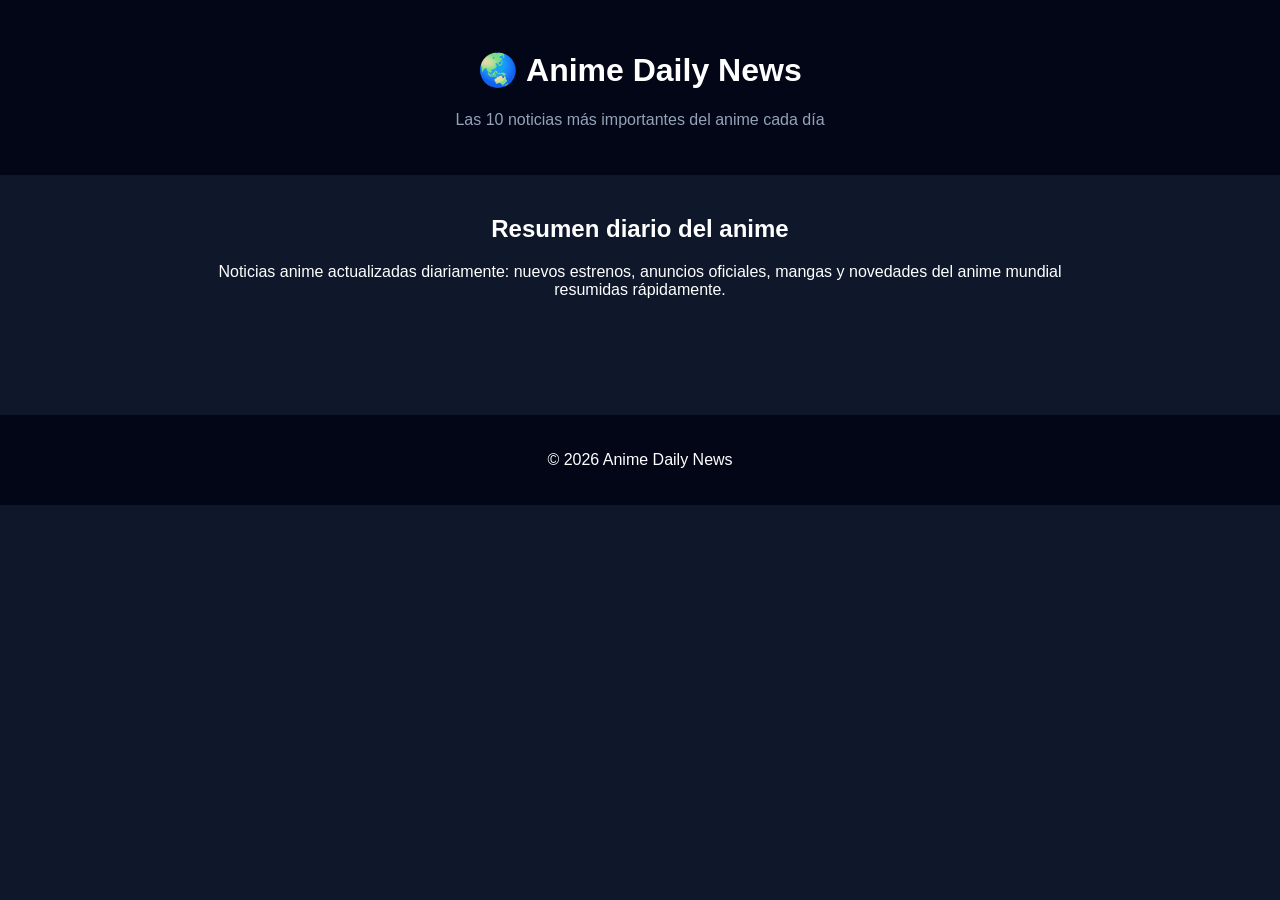
==== index.html @ fcf74deb "Add files via upload" ====
<!DOCTYPE html>
<html lang="es">
<head>
<meta charset="UTF-8">
<meta name="viewport" content="width=device-width, initial-scale=1.0">

<title>Anime Daily News | Noticias Anime Hoy</title>

<meta name="description"
content="Resumen diario con las noticias anime más importantes del mundo. Estrenos, anuncios y novedades del anime cada día.">

<link rel="stylesheet" href="style.css">
</head>

<body>

<header>
<h1>🌏 Anime Daily News</h1>
<p class="subtitle">Las 10 noticias más importantes del anime cada día</p>
<p id="date"></p>
</header>

<section class="intro">
<h2>Resumen diario del anime</h2>
<p>
Noticias anime actualizadas diariamente: nuevos estrenos,
anuncios oficiales, mangas y novedades del anime mundial resumidas rápidamente.
</p>
</section>

<main id="news-container"></main>

<footer>
<p>© 2026 Anime Daily News</p>
</footer>

<script src="script.js"></script>

</body>
</html>
---- style.css ----
body {
  margin:0;
  font-family: Arial, Helvetica, sans-serif;
  background:#0f172a;
  color:white;
}

header {
  text-align:center;
  padding:30px;
  background:#020617;
}

.subtitle {
  color:#94a3b8;
}

.intro {
  max-width:900px;
  margin:auto;
  padding:20px;
  text-align:center;
}

#news-container {
  max-width:900px;
  margin:auto;
  padding:20px;
}

.card {
  background:#1e293b;
  padding:20px;
  margin-bottom:20px;
  border-radius:12px;
  transition:0.3s;
}

.card:hover {
  transform:translateY(-3px);
}

.card h2 {
  margin-top:0;
}

a {
  color:#22d3ee;
  text-decoration:none;
  font-weight:bold;
}

footer {
  text-align:center;
  padding:20px;
  background:#020617;
  margin-top:40px;
}
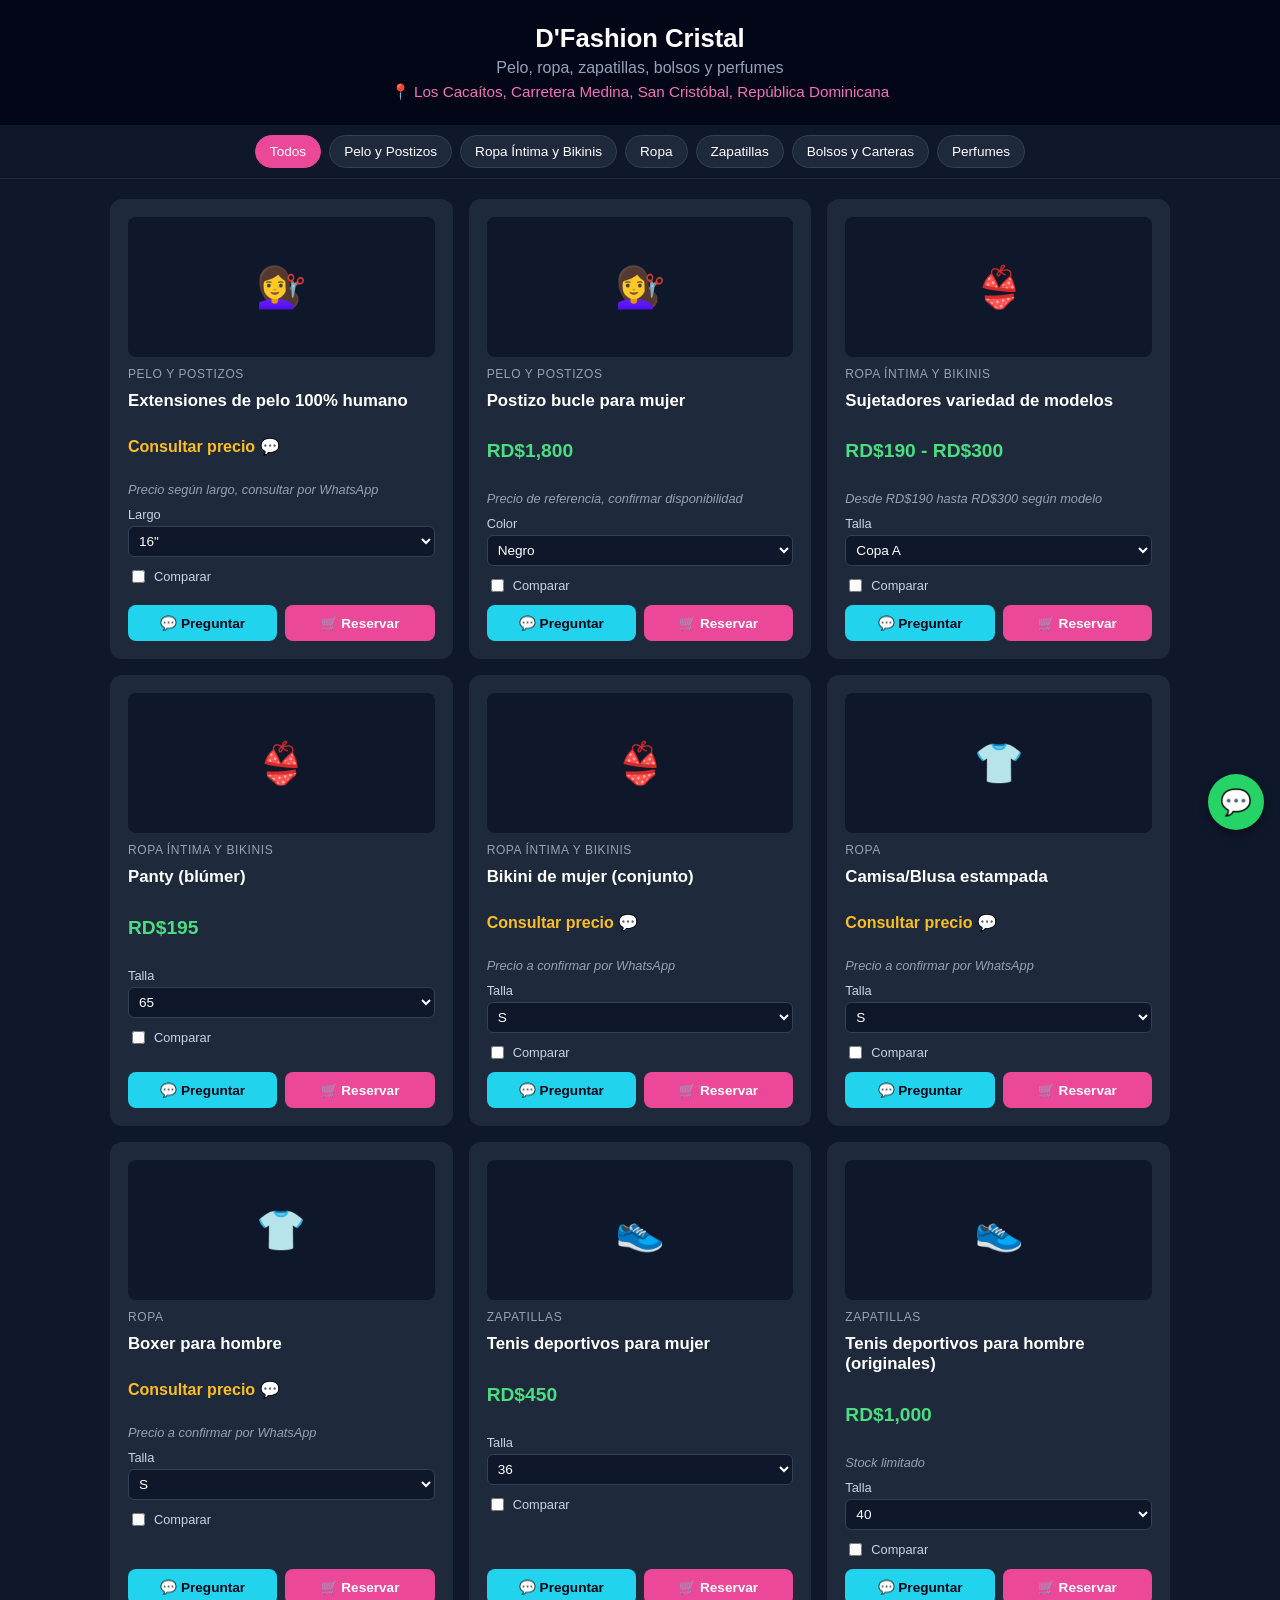
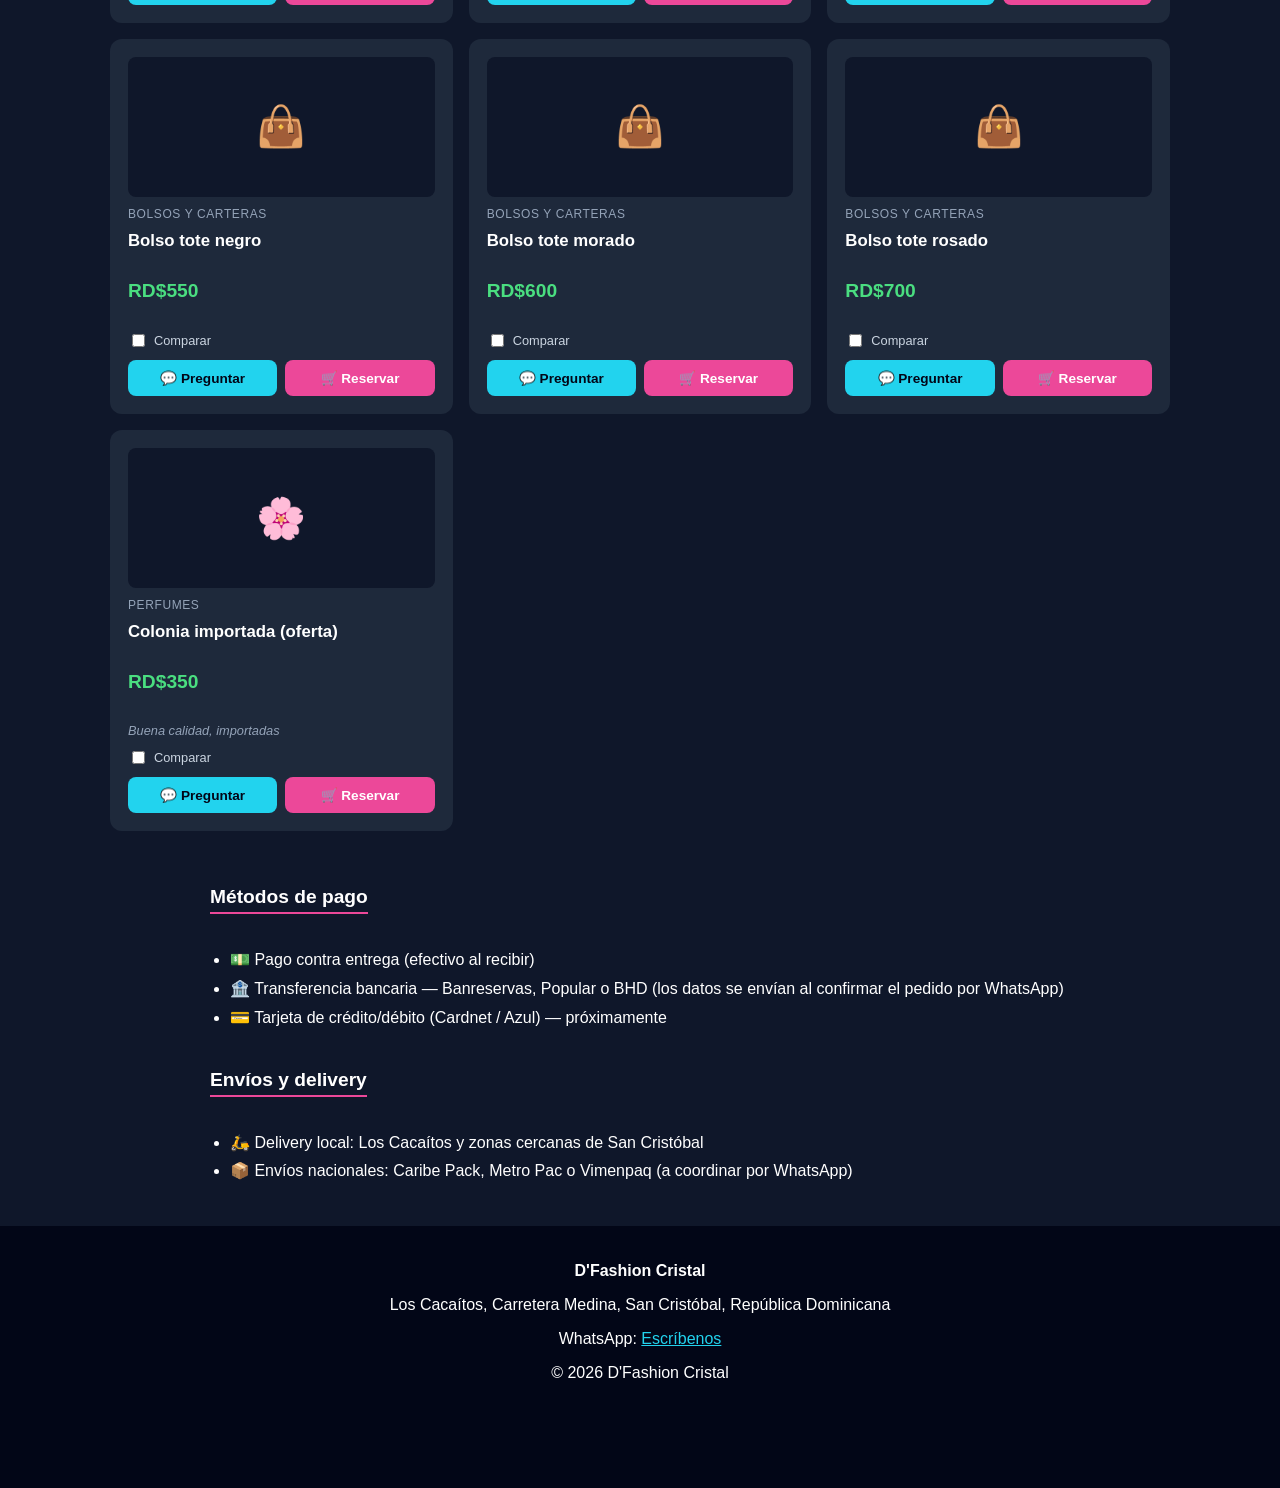
==== commit 08eb4e98: "Build D'Fashion Cristal e-commerce catalog site Replace the anime news template with a mobile-first " ====
--- a/index.html
+++ b/index.html
@@ -4,10 +4,10 @@
 <meta charset="UTF-8">
 <meta name="viewport" content="width=device-width, initial-scale=1.0">
 
-<title>Anime Daily News | Noticias Anime Hoy</title>
+<title>D'Fashion Cristal | Pelo, Ropa, Zapatillas y Perfumes en San Cristóbal</title>
 
 <meta name="description"
-content="Resumen diario con las noticias anime más importantes del mundo. Estrenos, anuncios y novedades del anime cada día.">
+content="D'Fashion Cristal - Los Cacaítos, Carretera Medina, San Cristóbal. Pelo y postizos, ropa, zapatillas, bolsos y perfumes. Pregunta y reserva por WhatsApp.">
 
 <link rel="stylesheet" href="style.css">
 </head>
@@ -15,23 +15,59 @@
 <body>
 
 <header>
-<h1>🌏 Anime Daily News</h1>
-<p class="subtitle">Las 10 noticias más importantes del anime cada día</p>
-<p id="date"></p>
+<h1 id="store-name">D'Fashion Cristal</h1>
+<p class="subtitle" id="store-tagline">Pelo, ropa, zapatillas, bolsos y perfumes</p>
+<p class="address" id="store-address">📍 Los Cacaítos, Carretera Medina, San Cristóbal, R.D.</p>
 </header>
 
-<section class="intro">
-<h2>Resumen diario del anime</h2>
-<p>
-Noticias anime actualizadas diariamente: nuevos estrenos,
-anuncios oficiales, mangas y novedades del anime mundial resumidas rápidamente.
-</p>
+<nav class="filters">
+<div class="filter-row" id="category-filters">
+<button class="filter-btn active" data-category="todos">Todos</button>
+</div>
+</nav>
+
+<main id="products-container"></main>
+
+<section class="info-block">
+<h2>Métodos de pago</h2>
+<ul>
+<li>💵 Pago contra entrega (efectivo al recibir)</li>
+<li>🏦 Transferencia bancaria — Banreservas, Popular o BHD (los datos se envían al confirmar el pedido por WhatsApp)</li>
+<li>💳 Tarjeta de crédito/débito (Cardnet / Azul) — próximamente</li>
+</ul>
 </section>
 
-<main id="news-container"></main>
+<section class="info-block">
+<h2>Envíos y delivery</h2>
+<ul>
+<li>🛵 Delivery local: Los Cacaítos y zonas cercanas de San Cristóbal</li>
+<li>📦 Envíos nacionales: Caribe Pack, Metro Pac o Vimenpaq (a coordinar por WhatsApp)</li>
+</ul>
+</section>
+
+<div class="compare-bar" id="compare-bar">
+<span id="compare-count">0 productos seleccionados</span>
+<button id="compare-btn">Ver comparación</button>
+<button id="compare-clear">Limpiar</button>
+</div>
+
+<div class="modal-overlay" id="compare-modal">
+<div class="modal">
+<button class="modal-close" id="modal-close">✕</button>
+<h2>Comparar productos</h2>
+<div class="table-scroll">
+<table id="compare-table"></table>
+</div>
+</div>
+</div>
+
+<a id="whatsapp-float" href="#" target="_blank" aria-label="Chatear por WhatsApp">💬</a>
 
 <footer>
-<p>© 2026 Anime Daily News</p>
+<p><strong id="footer-store-name">D'Fashion Cristal</strong></p>
+<p id="footer-address">Los Cacaítos, Carretera Medina, San Cristóbal, R.D.</p>
+<p>WhatsApp: <a id="footer-whatsapp" href="#" target="_blank">Escríbenos</a></p>
+<p>© 2026 D'Fashion Cristal</p>
 </footer>
 
 <script src="script.js"></script>
--- a/style.css
+++ b/style.css
@@ -1,3 +1,5 @@
+* { box-sizing: border-box; }
+
 body {
   margin:0;
   font-family: Arial, Helvetica, sans-serif;
@@ -7,47 +9,299 @@
 
 header {
   text-align:center;
-  padding:30px;
+  padding:24px 16px;
   background:#020617;
 }
+
+header h1 { margin:0 0 6px; font-size:1.6rem; }
 
 .subtitle {
   color:#94a3b8;
-}
-
-.intro {
-  max-width:900px;
+  margin:0 0 6px;
+}
+
+.address {
+  color:#f472b6;
+  margin:0;
+  font-size:0.95rem;
+}
+
+.filters {
+  position:sticky;
+  top:0;
+  z-index:10;
+  background:#0f172a;
+  padding:10px 12px;
+  border-bottom:1px solid #1e293b;
+}
+
+.filter-row {
+  display:flex;
+  flex-wrap:wrap;
+  gap:8px;
+  justify-content:center;
+}
+
+.filter-btn {
+  background:#1e293b;
+  color:white;
+  border:1px solid #334155;
+  border-radius:20px;
+  padding:8px 14px;
+  font-size:0.85rem;
+  cursor:pointer;
+}
+
+.filter-btn.active {
+  background:#ec4899;
+  border-color:#ec4899;
+}
+
+#products-container {
+  max-width:1100px;
   margin:auto;
   padding:20px;
-  text-align:center;
-}
-
-#news-container {
-  max-width:900px;
-  margin:auto;
-  padding:20px;
+  display:grid;
+  grid-template-columns: 1fr;
+  gap:16px;
+}
+
+@media (min-width:640px) {
+  #products-container { grid-template-columns: 1fr 1fr; }
+}
+
+@media (min-width:960px) {
+  #products-container { grid-template-columns: 1fr 1fr 1fr; }
 }
 
 .card {
   background:#1e293b;
-  padding:20px;
-  margin-bottom:20px;
+  padding:18px;
   border-radius:12px;
-  transition:0.3s;
+  transition:0.2s;
+  display:flex;
+  flex-direction:column;
+  gap:10px;
 }
 
 .card:hover {
   transform:translateY(-3px);
 }
 
+.card-image {
+  height:140px;
+  border-radius:8px;
+  background:#0f172a;
+  display:flex;
+  align-items:center;
+  justify-content:center;
+  font-size:2.5rem;
+}
+
 .card h2 {
-  margin-top:0;
-}
-
-a {
-  color:#22d3ee;
+  margin:0;
+  font-size:1.05rem;
+}
+
+.card .category-tag {
+  font-size:0.75rem;
+  color:#94a3b8;
+  text-transform:uppercase;
+  letter-spacing:0.05em;
+}
+
+.card .price {
+  font-size:1.2rem;
+  font-weight:bold;
+  color:#4ade80;
+}
+
+.card .price.consultar {
+  color:#fbbf24;
+  font-size:1rem;
+}
+
+.card .note {
+  font-size:0.8rem;
+  color:#94a3b8;
+  font-style:italic;
+  margin:0;
+}
+
+.card select {
+  background:#0f172a;
+  color:white;
+  border:1px solid #334155;
+  border-radius:6px;
+  padding:6px;
+  font-size:0.85rem;
+}
+
+.card .option-group {
+  display:flex;
+  flex-direction:column;
+  gap:4px;
+  font-size:0.8rem;
+  color:#cbd5e1;
+}
+
+.card-actions {
+  display:flex;
+  flex-wrap:wrap;
+  gap:8px;
+  margin-top:auto;
+}
+
+.btn {
+  flex:1;
+  text-align:center;
+  padding:10px;
+  border-radius:8px;
+  border:none;
+  font-weight:bold;
+  cursor:pointer;
   text-decoration:none;
+  font-size:0.85rem;
+}
+
+.btn-ask {
+  background:#22d3ee;
+  color:#020617;
+}
+
+.btn-reserve {
+  background:#ec4899;
+  color:white;
+}
+
+.compare-check {
+  display:flex;
+  align-items:center;
+  gap:6px;
+  font-size:0.8rem;
+  color:#cbd5e1;
+}
+
+a { color:#22d3ee; }
+
+.info-block {
+  max-width:900px;
+  margin:20px auto;
+  padding:0 20px;
+}
+
+.info-block h2 {
+  font-size:1.2rem;
+  border-bottom:2px solid #ec4899;
+  display:inline-block;
+  padding-bottom:4px;
+}
+
+.info-block ul {
+  line-height:1.8;
+  padding-left:20px;
+}
+
+.compare-bar {
+  position:fixed;
+  bottom:0;
+  left:0;
+  right:0;
+  background:#020617;
+  border-top:1px solid #334155;
+  padding:10px 16px;
+  display:none;
+  align-items:center;
+  justify-content:space-between;
+  gap:10px;
+  z-index:20;
+}
+
+.compare-bar.visible { display:flex; }
+
+.compare-bar button {
+  background:#ec4899;
+  color:white;
+  border:none;
+  border-radius:8px;
+  padding:8px 14px;
   font-weight:bold;
+  cursor:pointer;
+}
+
+#compare-clear {
+  background:transparent;
+  border:1px solid #64748b;
+}
+
+.modal-overlay {
+  display:none;
+  position:fixed;
+  inset:0;
+  background:rgba(0,0,0,0.7);
+  z-index:30;
+  align-items:center;
+  justify-content:center;
+  padding:16px;
+}
+
+.modal-overlay.visible { display:flex; }
+
+.modal {
+  background:#1e293b;
+  border-radius:12px;
+  padding:20px;
+  max-width:700px;
+  width:100%;
+  max-height:80vh;
+  overflow-y:auto;
+  position:relative;
+}
+
+.modal-close {
+  position:absolute;
+  top:12px;
+  right:12px;
+  background:none;
+  border:none;
+  color:white;
+  font-size:1.2rem;
+  cursor:pointer;
+}
+
+.table-scroll {
+  overflow-x:auto;
+}
+
+#compare-table {
+  width:100%;
+  border-collapse:collapse;
+}
+
+#compare-table td, #compare-table th {
+  border:1px solid #334155;
+  padding:8px;
+  text-align:left;
+  font-size:0.85rem;
+  white-space:nowrap;
+}
+
+#whatsapp-float {
+  position:fixed;
+  bottom:70px;
+  right:16px;
+  background:#25d366;
+  color:white;
+  width:56px;
+  height:56px;
+  border-radius:50%;
+  display:flex;
+  align-items:center;
+  justify-content:center;
+  font-size:1.6rem;
+  text-decoration:none;
+  box-shadow:0 4px 10px rgba(0,0,0,0.4);
+  z-index:25;
 }
 
 footer {
@@ -55,4 +309,5 @@
   padding:20px;
   background:#020617;
   margin-top:40px;
-}
+  padding-bottom:90px;
+}
